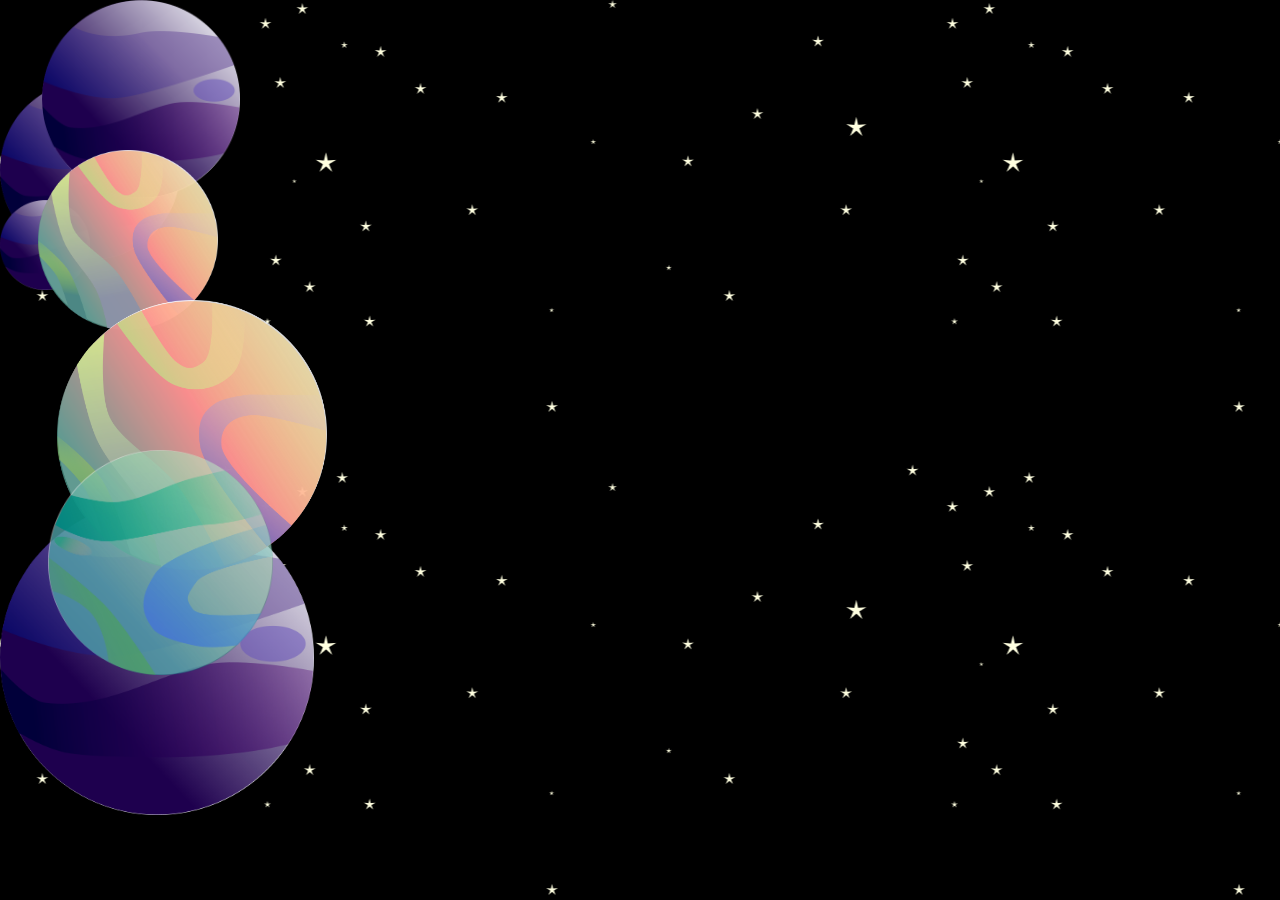
==== index.html @ a7d49963 "changed directory" ====
<!DOCTYPE html>
<html lang = 'en'>
    <head>
        <meta charset="UTF-8">
        <title > Starry Night </title>
        <link href="styles.css" rel="stylesheet" />
        <script src="main.js"></script>
    </head>
    <body>
        <div class = 'stars'></div>
        <div class = 'twinkling'></div>
        <div class = 'darkplanet1' onclick = "displayCard()"></div>
        <div class = 'darkplanet2'></div>
        <div class = 'darkplanet3'></div>
        <div class = 'darkplanet4'></div> 
        <div class = 'brightplanet1'></div>
        <div class = 'brightplanet2'></div>
        <div class = 'brightplanet3'></div>
    </body>
</html>
---- styles.css ----
* {
    margin: 0;
    padding: 0;
}

/* define movement patterns */

/* regular */
@keyframes move-twink-back {
    from {background-position:0 0;}
    to {background-position:-10000px 5000px;}
}
/* chrome and safari */
@-webkit-keyframes move-twink-back {
    from {background-position:0 0;}
    to {background-position:-10000px 5000px;}
}

/* firfox */
@-moz-keyframes move-twink-back {
    from {background-position:0 0;}
    to {background-position:-10000px 5000px;}
}

/* internet explorer */
@-ms-keyframes move-twink-back {
    from {background-position:0 0;}
    to {background-position:-10000px 5000px;}
}

/* darkplanet and brightplanet */
@keyframes move-planet {
    from {right: 0%;}
    to {right: 100%;}
}

@-o-keyframes move-planet{
    from {right: 0%;}
    to {right: 100%;}
}
@-webkit-keyframes move-planet {
    from {right: 0%;}
    to {right: 100%;}
}
@-moz-keyframes move-planet {
    from {right: 0%;}
    to {right: 100%;}
}
@-ms-keyframes move-planet {
    from {right: 0%;}
    to {right: 100%;}
}

/* starry night configuration */
.stars, .twinkling {
  position:absolute;
  top:0;
  left:0;
  right:0;
  bottom:0;
  width:100%;
  height:100%;
  display:block;
}

/* planet configuration
   location
   div dimension 
   cursor to pointer
*/
.darkplanet1{
    position: absolute;
    top:80px;
    bottom:0;
    width:20%;
    height:20%;
    display:block;
    animation: move-planet 100s infinite;
  }

.darkplanet1:hover{
    cursor: pointer;
}

.darkplanet2{
    position:absolute;
    top:200px;
    bottom:0;
    width:10%;
    height:10%;
    display:block;
  }

.darkplanet2:hover{
    cursor: pointer;
}

.darkplanet3{
    position:absolute;
    top:500px;
    bottom:0;
    width:35%;
    height:35%;
    display:block;
  }

.darkplanet3:hover{
    cursor: pointer;
}

.darkplanet4{
    position:absolute;
    top:0;
    bottom:0;
    width:22%;
    height:22%;
    display:block;
  }

.darkplanet4:hover{
    cursor: pointer;
}

.brightplanet1{
    position:absolute;
    top:150px;
    bottom:0;
    width:20%;
    height:20%;
    display:block;
  }

.brightplanet1:hover{
    cursor: pointer;
}

.brightplanet2{
    position:absolute;
    top:300px;
    bottom:0;
    width:30%;
    height:30%;
    display:block;
  }

.brightplanet2:hover{
    cursor: pointer;
}

.brightplanet3{
    position:absolute;
    top:450px;
    bottom:0;
    width:25%;
    height:25%;
    display:block;
  }

.brightplanet3:hover{
    cursor: pointer;
}


/* import images */
.stars {
  background: black url(stars.png) repeat top center;
  z-index:0;
}

.twinkling{
  background:transparent url(http://www.script-tutorials.com/demos/360/images/twinkling.png) repeat top center;
  z-index:1;

  -moz-animation:move-twink-back 200s linear infinite;
  -ms-animation:move-twink-back 200s linear infinite;
  -o-animation:move-twink-back 200s linear infinite;
  -webkit-animation:move-twink-back 200s linear infinite;
  animation:move-twink-back 200s linear infinite;
}

.darkplanet1{
    background:transparent url(darkplanet.png);
    z-index:3;
    background-size: contain;
    background-repeat: no-repeat;

  -moz-animation:move-planet 30s infinite;
  -ms-animation:move-planet 30s infinite;
  -o-animation:move-planet 30s infinite;
  -webkit-animation:move-planet 30s infinite;
  animation:move-planet 30s infinite;
}

.darkplanet2{
    background:transparent url(darkplanet.png);
    background-size: contain;
    background-repeat: no-repeat;
    z-index:3;

    -moz-animation:move-planet 45s infinite;
    -ms-animation:move-planet 45s infinite;
    -o-animation:move-planet 45s infinite;
    -webkit-animation:move-planet 45s infinite;
    animation:move-planet 45s infinite;
}

.darkplanet3{
    background:transparent url(darkplanet.png);
    background-size: contain;
    background-repeat: no-repeat;
    z-index:3;

    -moz-animation:move-planet 60s infinite;
    -ms-animation:move-planet 60s infinite;
    -o-animation:move-planet 60s infinite;
    -webkit-animation:move-planet 60s infinite;
    animation:move-planet 60s infinite;
}

.darkplanet4{
    background:transparent url(darkplanet.png) repeat top center;
    background-size: contain;
    background-repeat: no-repeat;
    z-index:3;

    -moz-animation:move-planet 65s infinite;
    -ms-animation:move-planet 65s infinite;
    -o-animation:move-planet 65s infinite;
    -webkit-animation:move-planet 65s infinite;
    animation:move-planet 65s infinite;
}

.brightplanet1{
    background:transparent url(brightplanet2.png) repeat top center;
    background-size: contain;
    background-repeat: no-repeat;
    z-index:3;

    -moz-animation:move-planet 60s infinite;
    -ms-animation:move-planet 60s infinite;
    -o-animation:move-planet 60s infinite;
    -webkit-animation:move-planet 60s infinite;
    animation:move-planet 60s infinite;
}

.brightplanet2{
    background:transparent url(brightplanet2.png) repeat top center;
    background-size: contain;
    background-repeat: no-repeat;
    z-index:3;

    -moz-animation:move-planet 40s infinite;
    -ms-animation:move-planet 40s infinite;
    -o-animation:move-planet 40s infinite;
    -webkit-animation:move-planet 40s infinite;
    animation:move-planet 40s infinite;
}

.brightplanet3{
    background: transparent url(brightplanet1.png) repeat top center;
    background-size: contain;
    background-repeat: no-repeat;
    z-index:3;

    -moz-animation:move-planet 15s infinite;
    -ms-animation:move-planet 15s infinite;
    -o-animation:move-planet 15s infinite;
    -webkit-animation:move-planet 15s infinite;
    animation:move-planet 15s infinite;
}
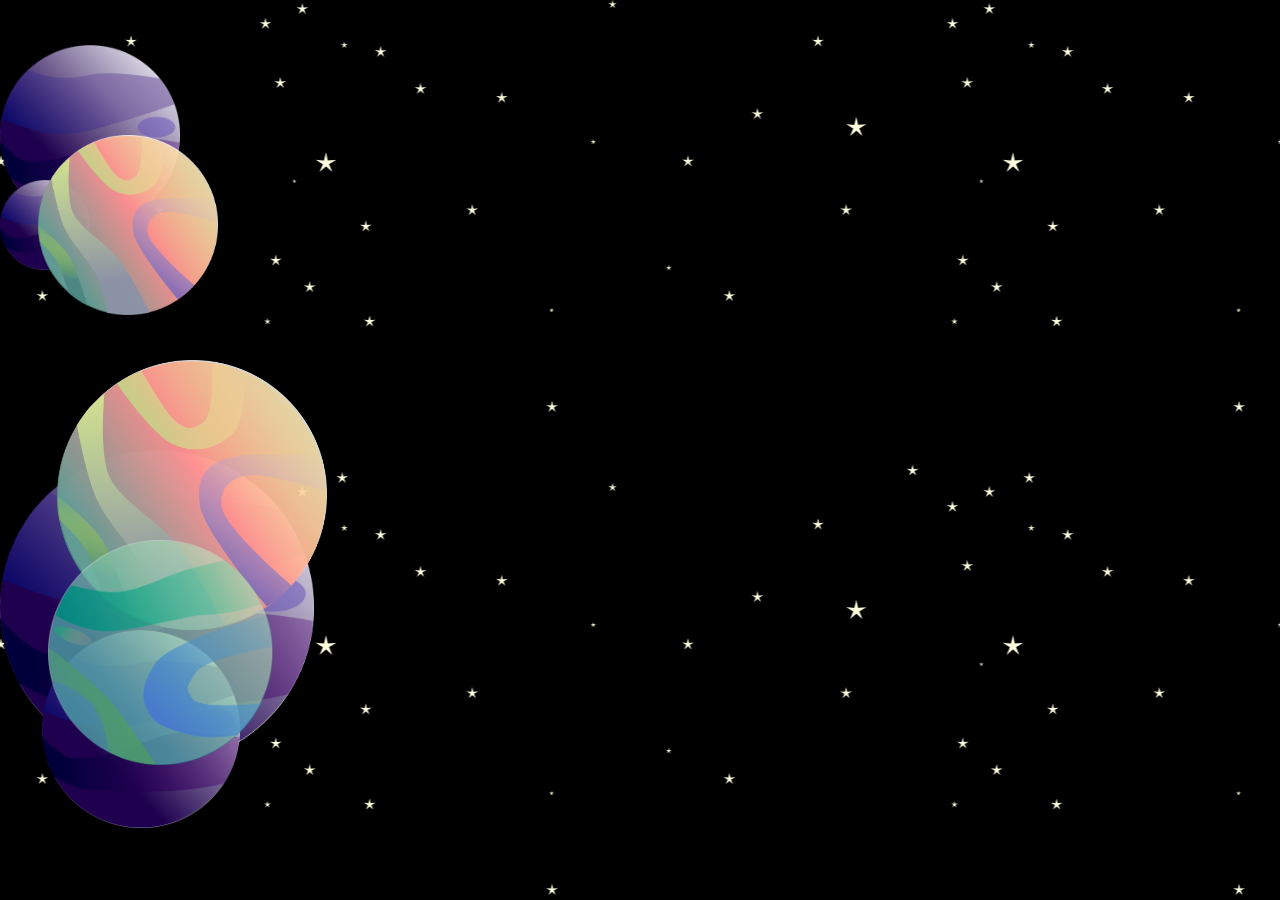
==== commit 7df67dae: "added new touch event for mobile" ====
--- a/index.html
+++ b/index.html
@@ -9,12 +9,12 @@
     <body>
         <div class = 'stars'></div>
         <div class = 'twinkling'></div>
-        <div class = 'darkplanet1' onclick = "displayCard()"></div>
-        <div class = 'darkplanet2'></div>
-        <div class = 'darkplanet3'></div>
-        <div class = 'darkplanet4'></div> 
-        <div class = 'brightplanet1'></div>
-        <div class = 'brightplanet2'></div>
-        <div class = 'brightplanet3'></div>
+        <div class = 'darkplanet1' onclick = "displayCard()" ontouchend = "displayCard"></div>
+        <div class = 'darkplanet2' onclick = "displayCard()" ontouchend = "displayCard"></div>
+        <div class = 'darkplanet3' onclick = "displayCard()" ontouchend = "displayCard"></div>
+        <div class = 'darkplanet4' onclick = "displayCard()" ontouchend = "displayCard"></div> 
+        <div class = 'brightplanet1' onclick = "displayCard()" ontouchend = "displayCard"></div>
+        <div class = 'brightplanet2' onclick = "displayCard()" ontouchend = "displayCard"></div>
+        <div class = 'brightplanet3' onclick = "displayCard()" ontouchend = "displayCard"></div>
     </body>
 </html>
--- a/styles.css
+++ b/styles.css
@@ -70,8 +70,7 @@
 */
 .darkplanet1{
     position: absolute;
-    top:80px;
-    bottom:0;
+    top: 5%;
     width:20%;
     height:20%;
     display:block;
@@ -84,8 +83,7 @@
 
 .darkplanet2{
     position:absolute;
-    top:200px;
-    bottom:0;
+    top:20%;
     width:10%;
     height:10%;
     display:block;
@@ -97,8 +95,7 @@
 
 .darkplanet3{
     position:absolute;
-    top:500px;
-    bottom:0;
+    top:50%;
     width:35%;
     height:35%;
     display:block;
@@ -110,8 +107,7 @@
 
 .darkplanet4{
     position:absolute;
-    top:0;
-    bottom:0;
+    top:70%;
     width:22%;
     height:22%;
     display:block;
@@ -123,8 +119,7 @@
 
 .brightplanet1{
     position:absolute;
-    top:150px;
-    bottom:0;
+    top:15%;
     width:20%;
     height:20%;
     display:block;
@@ -136,8 +131,7 @@
 
 .brightplanet2{
     position:absolute;
-    top:300px;
-    bottom:0;
+    top:40%;
     width:30%;
     height:30%;
     display:block;
@@ -149,7 +143,7 @@
 
 .brightplanet3{
     position:absolute;
-    top:450px;
+    top:60%;
     bottom:0;
     width:25%;
     height:25%;
@@ -197,11 +191,11 @@
     background-repeat: no-repeat;
     z-index:3;
 
-    -moz-animation:move-planet 45s infinite;
-    -ms-animation:move-planet 45s infinite;
-    -o-animation:move-planet 45s infinite;
-    -webkit-animation:move-planet 45s infinite;
-    animation:move-planet 45s infinite;
+    -moz-animation:move-planet 15s infinite;
+    -ms-animation:move-planet 15s infinite;
+    -o-animation:move-planet 15s infinite;
+    -webkit-animation:move-planet 15s infinite;
+    animation:move-planet 15s infinite;
 }
 
 .darkplanet3{
@@ -210,11 +204,11 @@
     background-repeat: no-repeat;
     z-index:3;
 
-    -moz-animation:move-planet 60s infinite;
-    -ms-animation:move-planet 60s infinite;
-    -o-animation:move-planet 60s infinite;
-    -webkit-animation:move-planet 60s infinite;
-    animation:move-planet 60s infinite;
+    -moz-animation:move-planet 25s infinite;
+    -ms-animation:move-planet 25s infinite;
+    -o-animation:move-planet 25s infinite;
+    -webkit-animation:move-planet 25s infinite;
+    animation:move-planet 25ss infinite;
 }
 
 .darkplanet4{
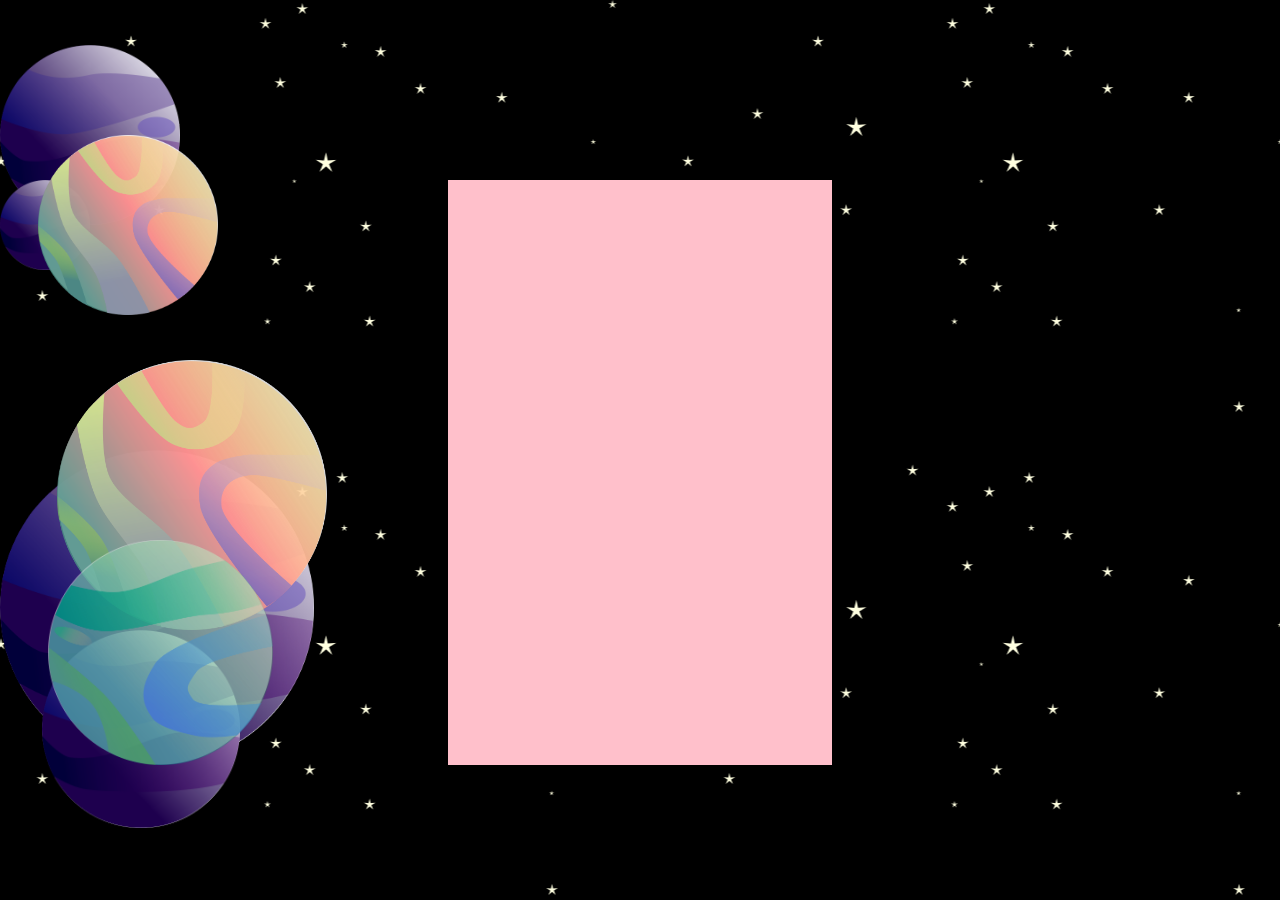
==== commit e2c278e2: "added card" ====
--- a/index.html
+++ b/index.html
@@ -6,15 +6,16 @@
         <link href="styles.css" rel="stylesheet" />
         <script src="main.js"></script>
     </head>
-    <body>
+    <body onload = 'init()'>
         <div class = 'stars'></div>
         <div class = 'twinkling'></div>
-        <div class = 'darkplanet1' onclick = "displayCard()" ontouchend = "displayCard"></div>
-        <div class = 'darkplanet2' onclick = "displayCard()" ontouchend = "displayCard"></div>
-        <div class = 'darkplanet3' onclick = "displayCard()" ontouchend = "displayCard"></div>
-        <div class = 'darkplanet4' onclick = "displayCard()" ontouchend = "displayCard"></div> 
-        <div class = 'brightplanet1' onclick = "displayCard()" ontouchend = "displayCard"></div>
-        <div class = 'brightplanet2' onclick = "displayCard()" ontouchend = "displayCard"></div>
-        <div class = 'brightplanet3' onclick = "displayCard()" ontouchend = "displayCard"></div>
+        <div id = 'darkplanet1' class = 'planet'></div>
+        <div id = 'darkplanet2' class = 'planet'></div>
+        <div id = 'darkplanet3' class = 'planet'></div>
+        <div id = 'darkplanet4' class = 'planet'></div> 
+        <div id = 'brightplanet1' class = 'planet'></div>
+        <div id = 'brightplanet2' class = 'planet'></div>
+        <div id = 'brightplanet3' class = 'planet'></div>
+        <div id = 'card1' class = 'card'></div>
     </body>
 </html>
--- a/styles.css
+++ b/styles.css
@@ -68,7 +68,7 @@
    div dimension 
    cursor to pointer
 */
-.darkplanet1{
+#darkplanet1{
     position: absolute;
     top: 5%;
     width:20%;
@@ -77,11 +77,11 @@
     animation: move-planet 100s infinite;
   }
 
-.darkplanet1:hover{
-    cursor: pointer;
-}
-
-.darkplanet2{
+#arkplanet1:hover{
+    cursor: pointer;
+}
+
+#darkplanet2{
     position:absolute;
     top:20%;
     width:10%;
@@ -89,11 +89,11 @@
     display:block;
   }
 
-.darkplanet2:hover{
-    cursor: pointer;
-}
-
-.darkplanet3{
+#darkplanet2:hover{
+    cursor: pointer;
+}
+
+#darkplanet3{
     position:absolute;
     top:50%;
     width:35%;
@@ -101,11 +101,11 @@
     display:block;
   }
 
-.darkplanet3:hover{
-    cursor: pointer;
-}
-
-.darkplanet4{
+#darkplanet3:hover{
+    cursor: pointer;
+}
+
+#darkplanet4{
     position:absolute;
     top:70%;
     width:22%;
@@ -113,11 +113,11 @@
     display:block;
   }
 
-.darkplanet4:hover{
-    cursor: pointer;
-}
-
-.brightplanet1{
+#darkplanet4:hover{
+    cursor: pointer;
+}
+
+#brightplanet1{
     position:absolute;
     top:15%;
     width:20%;
@@ -125,11 +125,11 @@
     display:block;
   }
 
-.brightplanet1:hover{
-    cursor: pointer;
-}
-
-.brightplanet2{
+#brightplanet1:hover{
+    cursor: pointer;
+}
+
+#brightplanet2{
     position:absolute;
     top:40%;
     width:30%;
@@ -137,11 +137,11 @@
     display:block;
   }
 
-.brightplanet2:hover{
-    cursor: pointer;
-}
-
-.brightplanet3{
+#brightplanet2:hover{
+    cursor: pointer;
+}
+
+#brightplanet3{
     position:absolute;
     top:60%;
     bottom:0;
@@ -150,7 +150,7 @@
     display:block;
   }
 
-.brightplanet3:hover{
+#brightplanet3:hover{
     cursor: pointer;
 }
 
@@ -172,7 +172,7 @@
   animation:move-twink-back 200s linear infinite;
 }
 
-.darkplanet1{
+#darkplanet1{
     background:transparent url(darkplanet.png);
     z-index:3;
     background-size: contain;
@@ -185,7 +185,7 @@
   animation:move-planet 30s infinite;
 }
 
-.darkplanet2{
+#darkplanet2{
     background:transparent url(darkplanet.png);
     background-size: contain;
     background-repeat: no-repeat;
@@ -198,7 +198,7 @@
     animation:move-planet 15s infinite;
 }
 
-.darkplanet3{
+#darkplanet3{
     background:transparent url(darkplanet.png);
     background-size: contain;
     background-repeat: no-repeat;
@@ -211,7 +211,7 @@
     animation:move-planet 25ss infinite;
 }
 
-.darkplanet4{
+#darkplanet4{
     background:transparent url(darkplanet.png) repeat top center;
     background-size: contain;
     background-repeat: no-repeat;
@@ -224,7 +224,7 @@
     animation:move-planet 65s infinite;
 }
 
-.brightplanet1{
+#brightplanet1{
     background:transparent url(brightplanet2.png) repeat top center;
     background-size: contain;
     background-repeat: no-repeat;
@@ -237,7 +237,7 @@
     animation:move-planet 60s infinite;
 }
 
-.brightplanet2{
+#brightplanet2{
     background:transparent url(brightplanet2.png) repeat top center;
     background-size: contain;
     background-repeat: no-repeat;
@@ -250,7 +250,7 @@
     animation:move-planet 40s infinite;
 }
 
-.brightplanet3{
+#brightplanet3{
     background: transparent url(brightplanet1.png) repeat top center;
     background-size: contain;
     background-repeat: no-repeat;
@@ -261,4 +261,16 @@
     -o-animation:move-planet 15s infinite;
     -webkit-animation:move-planet 15s infinite;
     animation:move-planet 15s infinite;
+}
+
+#card1{
+    width: 30%;
+    height: 65%;
+    background-color: pink;
+    position: absolute;
+    margin-left: 35%;
+    margin-right: 35%;
+    z-index: 3;
+    top: 20%;
+    
 }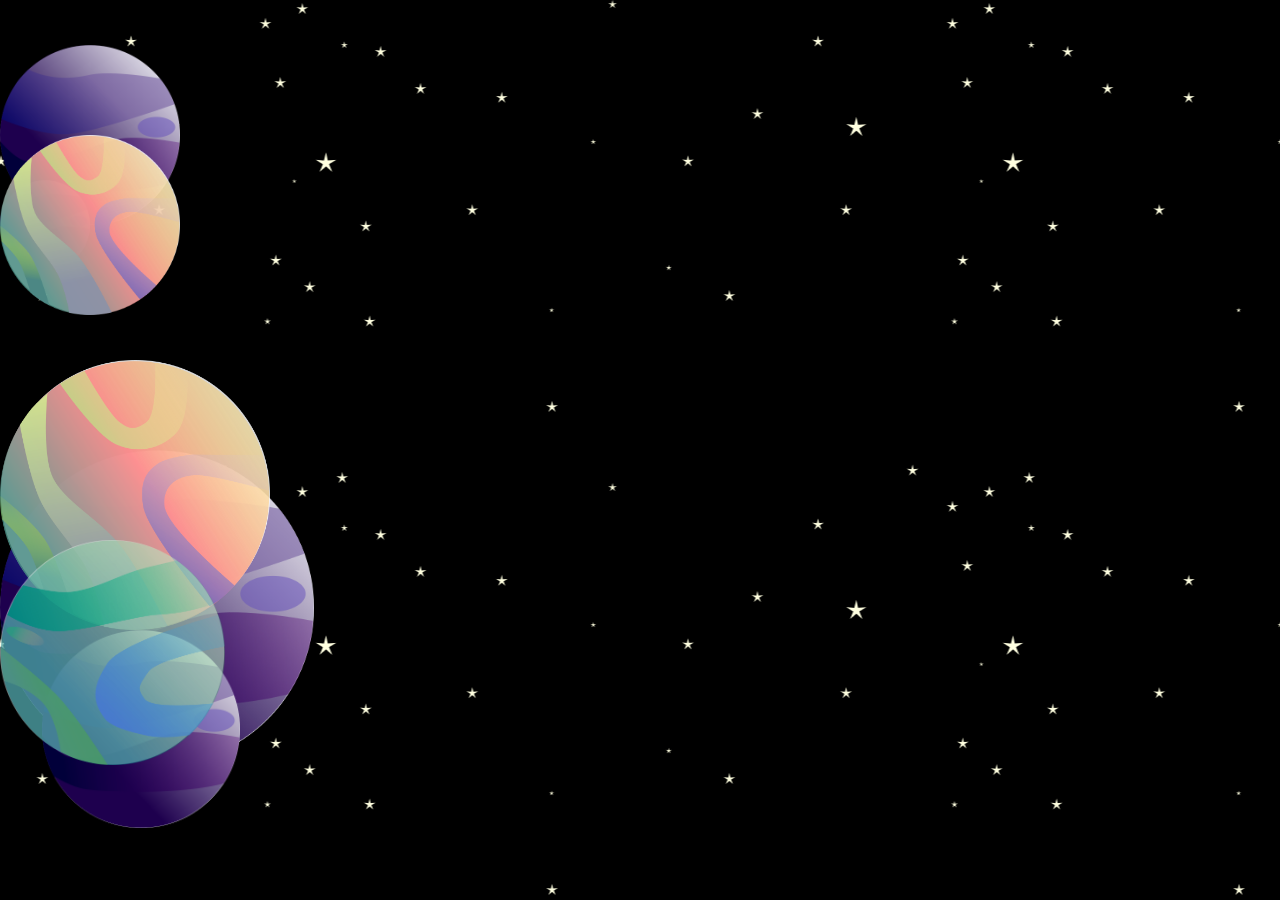
==== commit 4abcf43b: "made website more interactive" ====
--- a/index.html
+++ b/index.html
@@ -16,6 +16,8 @@
         <div id = 'brightplanet1' class = 'planet'></div>
         <div id = 'brightplanet2' class = 'planet'></div>
         <div id = 'brightplanet3' class = 'planet'></div>
-        <div id = 'card1' class = 'card'></div>
+        <div id = 'card1' class = 'card'>
+            <img src = 'card.png'>
+        </div>
     </body>
 </html>
--- a/styles.css
+++ b/styles.css
@@ -225,7 +225,7 @@
 }
 
 #brightplanet1{
-    background:transparent url(brightplanet2.png) repeat top center;
+    background:transparent url(brightplanet2.png);
     background-size: contain;
     background-repeat: no-repeat;
     z-index:3;
@@ -238,7 +238,7 @@
 }
 
 #brightplanet2{
-    background:transparent url(brightplanet2.png) repeat top center;
+    background:transparent url(brightplanet2.png);
     background-size: contain;
     background-repeat: no-repeat;
     z-index:3;
@@ -251,7 +251,7 @@
 }
 
 #brightplanet3{
-    background: transparent url(brightplanet1.png) repeat top center;
+    background: transparent url(brightplanet1.png);
     background-size: contain;
     background-repeat: no-repeat;
     z-index:3;
@@ -264,13 +264,16 @@
 }
 
 #card1{
-    width: 30%;
-    height: 65%;
-    background-color: pink;
     position: absolute;
     margin-left: 35%;
     margin-right: 35%;
     z-index: 3;
     top: 20%;
-    
+    width:30%;
+    visibility: hidden;
+}
+
+img{
+    width: 95%;
+    height: 95%;
 }